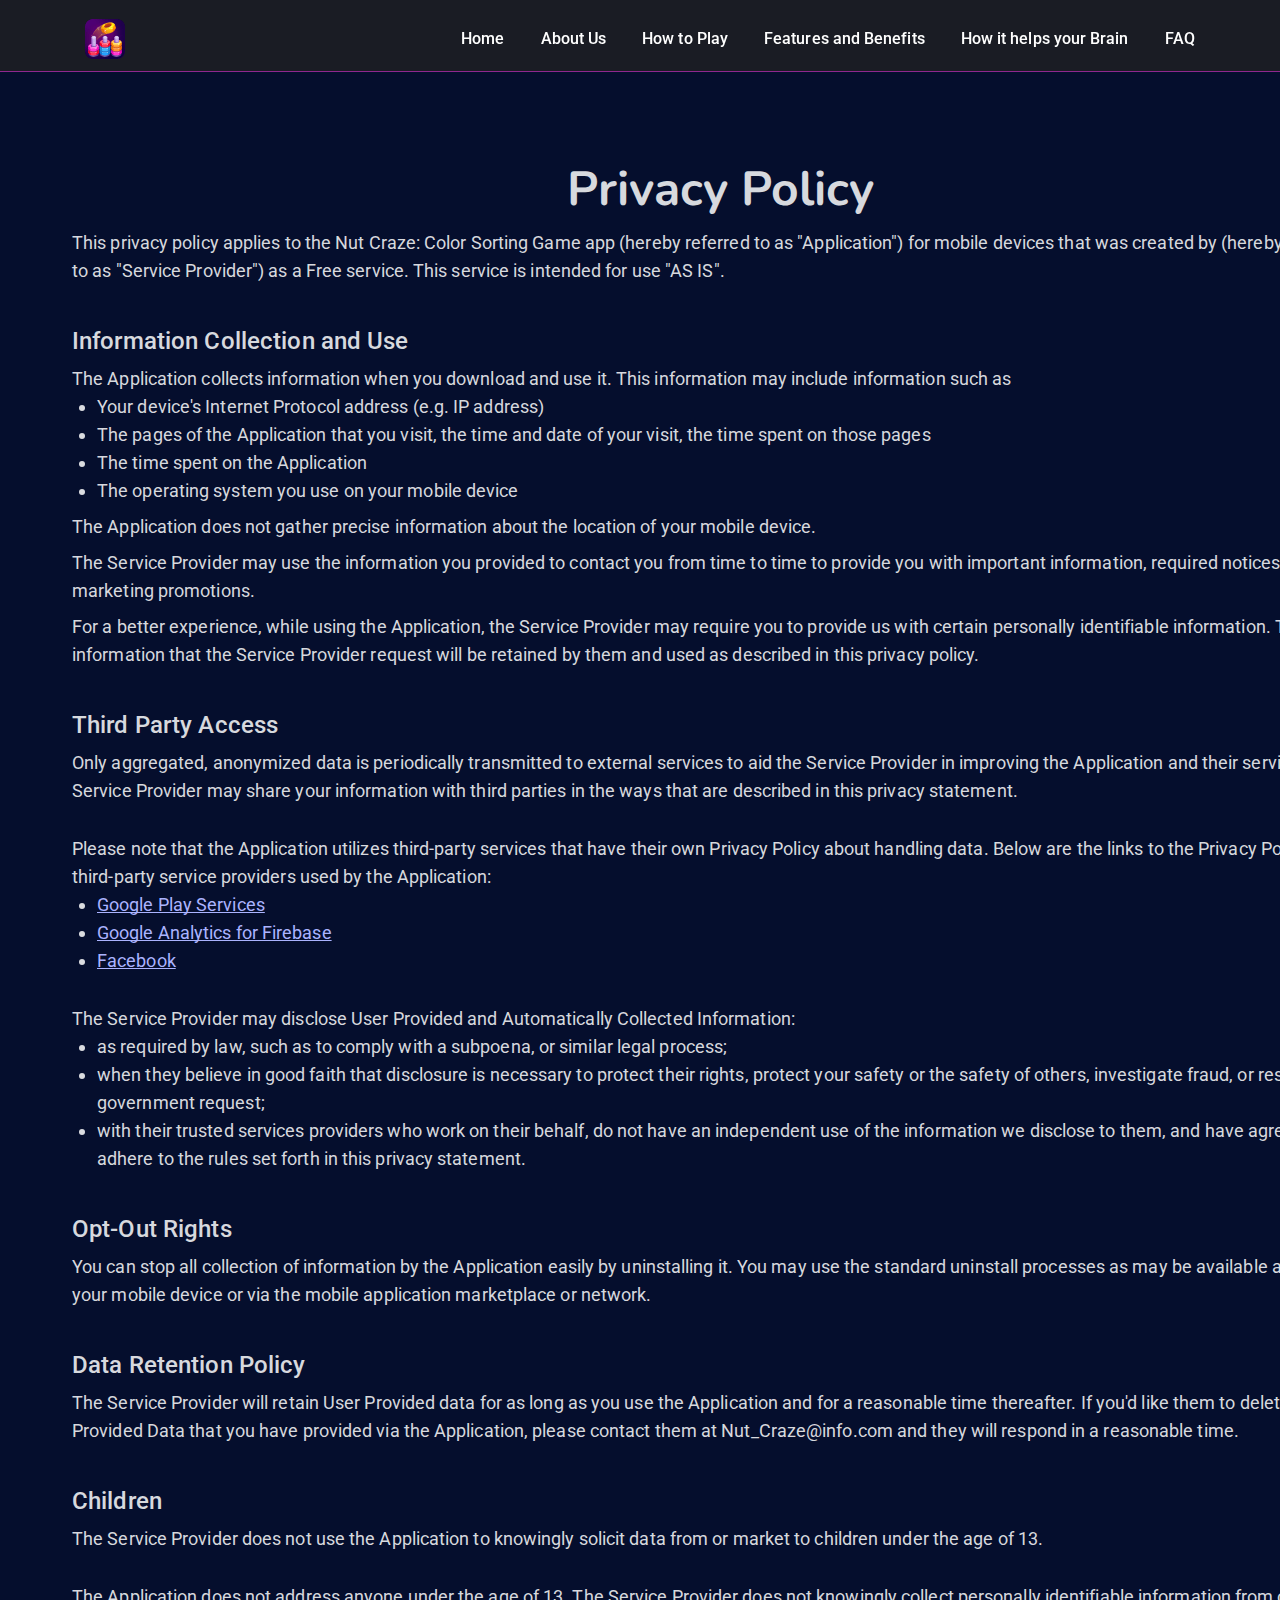
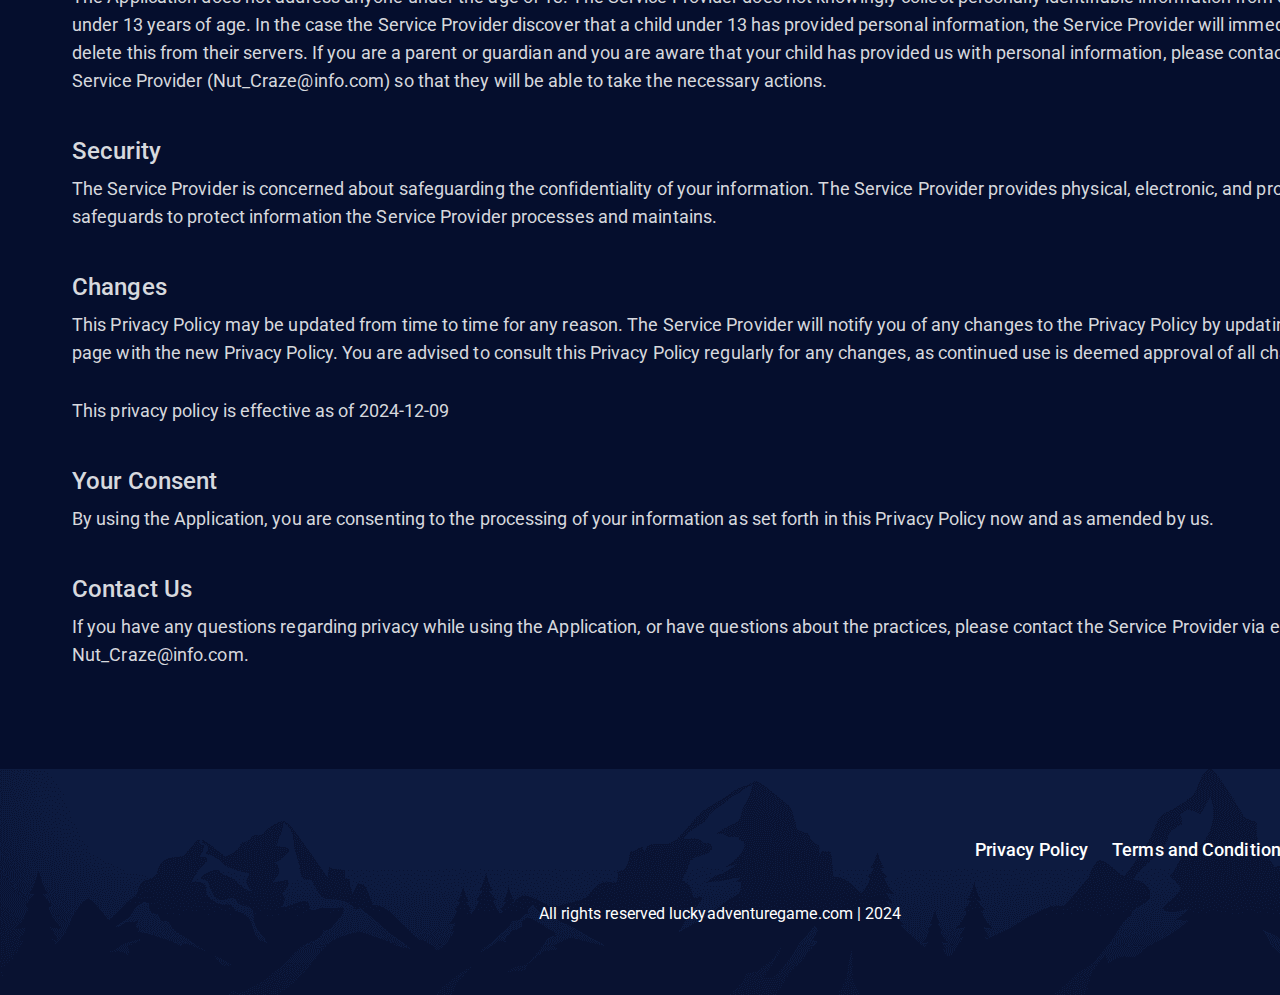
==== policy.html @ 6cae4377 "1" ====
<!DOCTYPE html>
<html lang="en">
  <head>
    <meta charset="UTF-8" />
    <meta name="viewport" content="width=device-width, initial-scale=1.0" />
    <title>Nut Craze: Color Sorting Game</title>
    <link rel="icon" href="img/512x512.png" />

    <link rel="stylesheet" type="text/css" href="slick/slick.css" />
    <link rel="stylesheet" href="css/main.css" />
    <link href="https://unpkg.com/aos@2.3.1/dist/aos.css" rel="stylesheet" />
  </head>

  <body class="back">
    <header class="header">
      <div class="header__background"></div>
      <nav class="navigation">
        <ul class="navigation__list">
          <li class="navigation__item">
            <a href="/" class="navigation__link"
              ><img
                href="/"
                class="header-title navigation-img"
                src="/img/header/512x512 (1).png"
                alt=""
            /></a>
          </li>
          <li class="navigation__item">
            <a href="/" class="navigation__link">Home</a>
          </li>
          <li class="navigation__item">
            <a href="/#about" class="navigation__link">About Us</a>
          </li>
          <li class="navigation__item">
            <a href="/#advantages" class="navigation__link">How to Play</a>
          </li>
          <li class="navigation__item">
            <a href="/#gallery" class="navigation__link"
              >Features and Benefits</a
            >
          </li>

          <li class="navigation__item">
            <a href="/#play" class="navigation__link">
              How it helps your Brain</a
            >
          </li>

          <li class="navigation__item">
            <a href="/#faq" class="navigation__link">FAQ</a>
          </li>
        </ul>

        <div class="header__button-wrapper policy-terms-header__button-wrapper">
          <a href="/" class="policy-terms-header__icon--menu"
            ><img
              href="/"
              class="header-title"
              src="/img/header/512x512 (1).png"
              alt=""
          /></a>

          <button type="button" class="header__icon-button" data-menu-button>
            <img
              class="header__icon header__icon--menu"
              src="img/header/icon_burger.png"
              alt=""
            />

            <img
              class="header__icon header__icon--close close"
              src="img/header/icon_close.png"
              alt=""
            />
          </button>
        </div>
      </nav>
    </header>

    <main class="policy">
      <section class="policy-terms">
        <p class="policy-terms-title">Privacy Policy</p>
        <div class="policy-terms-container">
          <p class="policy-terms-texts">
            This privacy policy applies to the Nut Craze: Color Sorting Game app
            (hereby referred to as "Application") for mobile devices that was
            created by (hereby referred to as "Service Provider") as a Free
            service. This service is intended for use "AS IS".
          </p>
          <p class="policy-terms-text">Information Collection and Use</p>
          <p class="policy-terms-texts">
            The Application collects information when you download and use it.
            This information may include information such as
          </p>

          <ul class="terms-lists">
            <li>Your device's Internet Protocol address (e.g. IP address)</li>
            <li>
              The pages of the Application that you visit, the time and date of
              your visit, the time spent on those pages
            </li>
            <li>The time spent on the Application</li>
            <li>The operating system you use on your mobile device</li>
          </ul>
          <p class="policy-terms-texts">
            The Application does not gather precise information about the
            location of your mobile device.
          </p>
          <p class="policy-terms-texts">
            The Service Provider may use the information you provided to contact
            you from time to time to provide you with important information,
            required notices and marketing promotions.
          </p>
          <p class="policy-terms-texts">
            For a better experience, while using the Application, the Service
            Provider may require you to provide us with certain personally
            identifiable information. The information that the Service Provider
            request will be retained by them and used as described in this
            privacy policy.
          </p>
          <p class="policy-terms-text">Third Party Access</p>

          <p class="policy-terms-texts">
            Only aggregated, anonymized data is periodically transmitted to
            external services to aid the Service Provider in improving the
            Application and their service. The Service Provider may share your
            information with third parties in the ways that are described in
            this privacy statement.
          </p>

          <p class="policy-terms-text-one">
            Please note that the Application utilizes third-party services that
            have their own Privacy Policy about handling data. Below are the
            links to the Privacy Policy of the third-party service providers
            used by the Application:
          </p>
          <ul class="terms-lists">
            <li>
              <a
                class="email-link-color"
                href="https://policies.google.com/privacy"
                target="_blank"
                rel=""
                >Google Play Services
              </a>
            </li>
            <li>
              <a
                class="email-link-color"
                href="https://firebase.google.com/support/privacy"
                target="_blank"
                rel=""
                >Google Analytics for Firebase
              </a>
            </li>
            <li>
              <a
                class="email-link-color"
                href="https://www.facebook.com/about/privacy/update/printable"
                target="_blank"
                rel=""
                >Facebook
              </a>
            </li>
          </ul>

          <p class="policy-terms-text-one">
            The Service Provider may disclose User Provided and Automatically
            Collected Information:
          </p>
          <ul class="terms-lists">
            <li>
              as required by law, such as to comply with a subpoena, or similar
              legal process;
            </li>
            <li>
              when they believe in good faith that disclosure is necessary to
              protect their rights, protect your safety or the safety of others,
              investigate fraud, or respond to a government request;
            </li>
            <li>
              with their trusted services providers who work on their behalf, do
              not have an independent use of the information we disclose to
              them, and have agreed to adhere to the rules set forth in this
              privacy statement.
            </li>
          </ul>

          <h2 class="policy-terms-text">Opt-Out Rights</h2>
          <p class="policy-terms-texts">
            You can stop all collection of information by the Application easily
            by uninstalling it. You may use the standard uninstall processes as
            may be available as part of your mobile device or via the mobile
            application marketplace or network.
          </p>

          <h2 class="policy-terms-text">Data Retention Policy</h2>
          <p class="policy-terms-texts">
            The Service Provider will retain User Provided data for as long as
            you use the Application and for a reasonable time thereafter. If
            you'd like them to delete User Provided Data that you have provided
            via the Application, please contact them at Nut_Craze@info.com and
            they will respond in a reasonable time.
          </p>
          <h2 class="policy-terms-text">Children</h2>
          <p class="policy-terms-texts">
            The Service Provider does not use the Application to knowingly
            solicit data from or market to children under the age of 13.
          </p>

          <p class="policy-terms-text-one">
            The Application does not address anyone under the age of 13. The
            Service Provider does not knowingly collect personally identifiable
            information from children under 13 years of age. In the case the
            Service Provider discover that a child under 13 has provided
            personal information, the Service Provider will immediately delete
            this from their servers. If you are a parent or guardian and you are
            aware that your child has provided us with personal information,
            please contact the Service Provider (Nut_Craze@info.com) so that
            they will be able to take the necessary actions.
          </p>
          <h2 class="policy-terms-text">Security</h2>
          <p class="policy-terms-texts">
            The Service Provider is concerned about safeguarding the
            confidentiality of your information. The Service Provider provides
            physical, electronic, and procedural safeguards to protect
            information the Service Provider processes and maintains.
          </p>
          <h2 class="policy-terms-text">Changes</h2>
          <p class="policy-terms-texts">
            This Privacy Policy may be updated from time to time for any reason.
            The Service Provider will notify you of any changes to the Privacy
            Policy by updating this page with the new Privacy Policy. You are
            advised to consult this Privacy Policy regularly for any changes, as
            continued use is deemed approval of all changes.
          </p>

          <p class="policy-terms-text-one">
            This privacy policy is effective as of 2024-12-09
          </p>
          <h2 class="policy-terms-text">Your Consent</h2>
          <p class="policy-terms-texts">
            By using the Application, you are consenting to the processing of
            your information as set forth in this Privacy Policy now and as
            amended by us.
          </p>
          <h2 class="policy-terms-text">Contact Us</h2>
          <p class="policy-terms-texts">
            If you have any questions regarding privacy while using the
            Application, or have questions about the practices, please contact
            the Service Provider via email at
            <a class="email-link" href="mailto:Nut_Craze@info.com">
              Nut_Craze@info.com</a
            >.
          </p>
        </div>
      </section>
    </main>

    <footer class="footer">
      <div class="footer-wrapper">
        <a class="footer-text" href="policy.html">Privacy Policy </a>
        <a class="footer-text" href="terms.html">Terms and Conditions</a>
      </div>
      <div>
        <p class="footer-copyright">
          All rights reserved luckyadventuregame.com | 2024
        </p>
      </div>
    </footer>
    <script src="js/mobile-menu.js"></script>
  </body>
</html>
---- css/main.css ----
@import url("https://fonts.googleapis.com/css2?family=Nunito:ital,wght@0,200..1000;1,200..1000&family=Roboto:ital,wght@0,100;0,300;0,400;0,500;0,700;0,900;1,100;1,300;1,400;1,500;1,700;1,900&display=swap");

:root {
}

* {
  -webkit-box-sizing: border-box;
  box-sizing: border-box;
}

html {
  scroll-behavior: smooth;
  background: #050e2d;
  color: #ffffffd9;
}

body {
  margin: 0;
}

h1,
h2,
h3,
h4,
h5,
h6,
p {
  margin: 0;
}

ul,
ol {
  margin: 0;
  padding: 0;
  list-style: none;
}

img {
  display: block;
  height: auto;
}

.list {
  list-style: none;
}

button,
a {
  cursor: pointer;
}

.visually-hidden {
  position: absolute;
  width: 1px;
  height: 1px;
  margin: -1px;
  border: 0;
  padding: 0;

  white-space: nowrap;
  clip-path: inset(100%);
  clip: rect(0 0 0 0);
  overflow: hidden;
}

.button:hover {
  scale: 120%;
}

.header {
  position: fixed;
  width: 100%;
  z-index: 5;
  -webkit-transition: background-color 0.3s ease;
  transition: background-color 0.3s ease;
}

.header.is-open .header__background {
  left: 0;
}
.header__button-wrapper {
  margin-left: auto;
}
.header__icon {
  display: none;
}

.header__icon-button {
  display: -webkit-box;
  display: -ms-flexbox;
  display: flex;
  background-color: transparent;
  border: none;
  border-radius: 50%;
}

.header__icon--menu {
  display: block;
}

.header__icon-button.is-open .header__icon--menu {
  display: none;
}

.header__icon-button.is-open .header__icon--close {
  display: block;
}

.header {
  position: fixed;
  width: 100%;
  z-index: 5;
  background: transparent;
  display: flex;
  height: 64px;
  background: #222222bf;
}
.header__background {
  position: absolute;
  top: 0;
  right: 0;
  bottom: 0;
  left: 100%;

  z-index: -1;
  -webkit-transition: left 0.3s ease;
  transition: left 0.3s ease;
  background: #222222bf;
}
.header.is-open .header__background {
  left: 0;
}
.header__button-wrapper {
  margin-right: auto;
  display: flex;
  align-items: center;
  justify-content: end;
}
.policy-terms-header__button-wrapper {
  margin-right: auto;
  display: flex;
  align-items: center;
  justify-content: space-between;
}
.header__icon {
  display: none;
}
.header__icon-button {
  display: flex;
  background-color: transparent;
  border: none;
  border-radius: 50%;
}

.header__icon--menu {
  display: block;
}

.header__icon-button.is-open .header__icon--menu {
  display: none;
}

.header__icon-button.is-open .header__icon--close {
  display: block;
}

.navigation {
  display: -ms-flexbox;
  -webkit-box-orient: vertical;
  -webkit-box-direction: normal;
  -ms-flex-direction: column;
  flex-direction: column;
  -webkit-box-align: center;
  -ms-flex-align: center;
  align-items: center;
  -webkit-box-flex: 1;
  -ms-flex: 1;
  flex: 1;
  padding: 12px 13px 0;
  position: relative;
}

.navigation__list {
  display: flex;
  flex-direction: column;

  align-items: center;
  gap: 30px;
  top: 130px;
  position: absolute;
  top: 100%;
  right: -100%;
  width: 100%;
  height: 400px;
  -webkit-transition: 0.3s;
  transition: 0.3s;
  z-index: 999;

  padding: 0px 0;

  border-radius: 0px 0px 26px 26px;

  background: #050e2d;
}
.navigation__list.is-open {
  right: 0;
}
.navigation__link {
  font-family: Roboto;
  font-size: 16px;
  font-weight: 500;
  line-height: 24px;
  letter-spacing: 0.005em;
  text-align: center;
  text-underline-position: from-font;
  text-decoration-skip-ink: none;

  text-decoration: none;
  color: #ffffff;
}

.header.is-open {
  background-color: transparent;
}
.navigation-img {
  display: none;
}
.header-title {
  width: 40px;
  height: 40px;
}

@media screen and (min-width: 1200px) {
  .navigation-img {
    display: flex;
  }
  .policy-terms-header__icon--menu {
    display: none;
  }
  .header-title {
    width: 40px;
    height: 40px;

    margin-right: 300px;
  }
  .header {
    width: 100%;

    height: 72px;
    padding: 16px 108px 10px;
    display: flex;
    align-items: center;
    justify-content: center;

    z-index: 1000;
    border-bottom: 1px solid #8f278e;
  }

  .header__background {
  }

  .header__icon-button {
    display: none;
  }

  .navigation {
    display: flex;

    flex-direction: row;

    flex: 1;
    padding: 0;

    width: 1200px;
    margin: auto;
  }
  .navigation__list {
    background-color: transparent;
    flex-direction: row;
    display: flex;
    position: static;
    width: 1440px;
    margin: auto;

    padding-block: 0;
    flex: 1;
    gap: 36px;
    height: 0px;
    display: flex;
    justify-content: center;
    align-items: center;
    justify-content: center;
  }
  .navigation__link {
    display: flex;

    font-family: Roboto;
    font-size: 16px;
    font-weight: 500;
    line-height: 24px;
    letter-spacing: 0.005em;
    text-align: center;
    text-underline-position: from-font;
    text-decoration-skip-ink: none;
  }
  .navigation__link:hover,
  .navigation__link:focus {
    background: transparent;
  }
  .header__icon-home-img {
    display: none;
  }
  .navigation__item-desk {
    display: none;
  }
}

.home {
  width: 375px;
  height: 837px;

  padding: 542px 16px 0;

  margin: auto;
  background-repeat: no-repeat;
  background-size: cover;
  background-position: center;
  background-image: url("/img/hero/Hero\ Section\ \(2\).png");
}

.home-title {
  font-family: Nunito;
  font-size: 34px;
  font-weight: 700;
  line-height: 50px;
  text-align: left;
  text-underline-position: from-font;
  text-decoration-skip-ink: none;
}
.home-text {
  font-family: Roboto;
  font-size: 18px;
  font-weight: 400;
  line-height: 28px;
  letter-spacing: 0.005em;
  text-align: left;
  text-underline-position: from-font;
  text-decoration-skip-ink: none;
  color: #ee93ee;

  padding: 16px 0 32px;
}
.home__google-button_link {
  display: flex;
  align-items: center;
  justify-content: center;
}

@media screen and (min-width: 1200px) {
  .home {
    width: 1440px;
    height: 800px;
    padding: 230px 0 0 108px;
    margin: auto;
    background-repeat: no-repeat;
    background-size: cover;
    background-position: center;
    background-image: url("/img/hero/Hero\ Section\ \(1\).png");
  }

  .home-title {
    font-family: Nunito;
    font-size: 64px;
    font-weight: 700;
    line-height: 80px;
    text-align: left;
    text-underline-position: from-font;
    text-decoration-skip-ink: none;
    width: 591px;
  }

  .home-text {
    font-family: Roboto;
    font-size: 32px;
    font-weight: 400;
    line-height: 38px;
    letter-spacing: 0.005em;
    text-align: left;
    text-underline-position: from-font;
    text-decoration-skip-ink: none;

    padding: 24px 0 56px;
    width: 591px;
  }
  .home__google-button_link {
    display: flex;
    align-items: center;

    justify-content: start;
    margin: 0;
  }
}
.about {
  padding: 30px 16px;
  margin: auto;
  width: 375px;
  display: flex;
  flex-direction: column;
  align-items: center;
}
.about-title {
  font-family: Nunito;
  font-size: 28px;
  font-weight: 700;
  line-height: 36px;
  text-align: left;
  text-underline-position: from-font;
  text-decoration-skip-ink: none;
  text-transform: uppercase;
}

.about-text {
  font-family: Roboto;
  font-size: 14px;
  font-weight: 400;
  line-height: 22px;
  letter-spacing: 0.005em;
  text-align: left;
  text-underline-position: from-font;
  text-decoration-skip-ink: none;

  padding: 40px 0 20px;
}
.about-img {
  width: 343px;
  height: 340px;
}
@media screen and (min-width: 1200px) {
  .about {
    padding: 120px 108px;
    margin: auto;
    width: 1440px;
    display: flex;
    flex-direction: row-reverse;
    gap: 132px;
  }
  .about-title {
    font-family: Nunito;
    font-size: 48px;
    font-weight: 700;
    line-height: 64px;
    text-align: left;
    text-underline-position: from-font;
    text-decoration-skip-ink: none;
  }

  .about-text {
    font-family: Roboto;
    font-size: 16px;
    font-weight: 400;
    line-height: 24px;
    letter-spacing: 0.005em;
    text-align: left;
    text-underline-position: from-font;
    text-decoration-skip-ink: none;

    padding: 32px 0 0;
  }
  .about-img {
    width: 392px;
    height: 370px;
  }
}
.advantages {
  width: 375px;
  margin: auto;
  padding: 30px 16px 60px;
}

.advantages-list {
  padding-top: 40px;
  gap: 20px;
  display: flex;
  flex-direction: column;
  width: 343px;
}
.advantages-item {
  width: 343px;
  padding: 0px 8px 0px 8px;
  display: flex;
  align-items: center;
  gap: 12px;
}

.advantages-text-bold {
  font-family: Roboto;
  font-size: 16px;
  font-weight: 500;
  line-height: 24px;
  letter-spacing: 0.005em;
  text-align: left;
  text-underline-position: from-font;
  text-decoration-skip-ink: none;
  color: #ee93ee;
}
.advantages-text {
  font-family: Roboto;
  font-size: 14px;
  font-weight: 400;
  line-height: 22px;
  letter-spacing: 0.005em;
  text-align: left;
  text-underline-position: from-font;
  text-decoration-skip-ink: none;
}

@media screen and (min-width: 1200px) {
  .advantages {
    width: 1440px;
    padding: 60px 108px 120px;
  }
  .advantages-list {
    padding-top: 40px;
    gap: 24px;
    display: flex;
    flex-direction: row;
    flex-wrap: wrap;
    justify-content: center;
    width: 1224px;
  }
  .advantages-item {
    width: 392px;
    padding: 0px 8px 0px 8px;
    display: flex;
    align-items: center;
    gap: 16px;
  }

  .advantages-text-bold {
    font-family: Roboto;
    font-size: 18px;
    font-weight: 500;
    line-height: 28px;
    letter-spacing: 0.005em;
    text-align: left;
    text-underline-position: from-font;
    text-decoration-skip-ink: none;
  }
  .advantages-text {
    font-family: Roboto;
    font-size: 16px;
    font-weight: 400;
    line-height: 24px;
    letter-spacing: 0.005em;
    text-align: left;
    text-underline-position: from-font;
    text-decoration-skip-ink: none;
  }
}

.gallery {
  width: 375px;
  margin: auto;
  padding: 60px 10px 30px;
}

.gallery-list {
  width: 343px;
  padding-top: 40px;
  margin: auto;
  display: flex;
  flex-direction: column;
  gap: 20px;
}

.gallery-item {
  width: 343px;

  display: flex;
  gap: 25px;
  align-items: center;
}
.gallery-img {
  width: 36px;
  height: 56px;
}
.gallery-text-bold {
  color: #ee93ee;

  font-family: Roboto;
  font-size: 16px;
  font-weight: 400;
  line-height: 24px;
  letter-spacing: 0.005em;
  text-align: left;
  text-underline-position: from-font;
  text-decoration-skip-ink: none;
}
.gallery-text {
  font-family: Roboto;
  font-size: 16px;
  font-weight: 400;
  line-height: 24px;
  letter-spacing: 0.005em;
  text-align: left;
  text-underline-position: from-font;
  text-decoration-skip-ink: none;
}
.gallery-bottom {
  display: flex;
  align-items: center;
}

.gallery-bottom-img {
  width: 313px;
  height: 403px;
  margin: auto;
  margin-top: 20px;
}
@media screen and (min-width: 1200px) {
  .gallery {
    width: 1440px;
    margin: auto;
    padding: 0px 108px 0px;
  }
  .gallery-container {
    display: flex;
    flex-direction: row-reverse;
    gap: 147px;
    padding-top: 80px;
  }
  .gallery-list {
    width: auto;
    padding-top: 0px;
    margin: auto;
    display: flex;
    flex-direction: column;
    gap: 20px;
  }

  .gallery-item {
    width: 496px;

    display: flex;
    gap: 25px;
    align-items: center;
  }
  .gallery-item-two {
    margin-left: 100px;
  }
  .gallery-bottom {
    display: flex;
    align-items: center;
  }

  .gallery-bottom-img {
    width: 468px;
    height: 605px;

    margin: auto;
    margin-top: 0px;
  }
}
.play {
  width: 375px;
  margin: auto;
  padding: 60px 0px 30px;
}
.play-title {
  padding: 0 16px;
}
.play-list {
  padding: 0 16px;
  margin: auto;
  display: flex;
  align-items: center;
  flex-direction: column;
  gap: 20px;
  padding-top: 40px;
  padding-bottom: 20px;
}

.play-text-bold {
  color: #ee93ee;

  font-family: Roboto;
  font-size: 18px;
  font-weight: 500;
  line-height: 28px;
  letter-spacing: 0.005em;
  text-align: left;
  text-underline-position: from-font;
  text-decoration-skip-ink: none;

  padding: 0px 0 8px;
}
.play-text {
  font-family: Roboto;
  font-size: 16px;
  font-weight: 400;
  line-height: 24px;
  letter-spacing: 0.005em;
  text-align: left;
  text-underline-position: from-font;
  text-decoration-skip-ink: none;
}
.play-img {
  width: 375px;
  height: 355px;
}

@media screen and (min-width: 1200px) {
  .play {
    width: 1440px;

    margin: auto;

    padding: 60px 108px;
  }
  .play-container {
    display: flex;
    gap: 128px;
    padding-top: 80px;
  }
  .play-list {
    padding: 0 0 0 104px;
    margin: auto;
    display: flex;
    align-items: center;
    flex-direction: column;
    gap: 64px;
  }

  .play-img {
    width: 496px;
    height: 428px;
  }
}
.faq {
  padding: 30px 16px;
  margin: auto;
  width: 375px;
}
.faq-container {
  width: 343px;
  padding-top: 40px;
  display: flex;
  flex-direction: column;
  gap: 20px;
  margin: auto;
}

.faq-item {
  width: 343px;
  padding: 16px 16px 16px 10px;
  border-radius: 8px;
  box-shadow: 0px 4px 16px 0px #9ea6b04d;

  background: linear-gradient(180deg, #498df0 0%, #224f91 100%);
}

.faq-question {
  display: flex;
  justify-content: space-between;
  gap: 1px;

  font-family: Roboto;
  font-size: 16px;
  font-weight: 500;
  line-height: 24px;
  letter-spacing: 0.005em;
  text-align: left;
  text-underline-position: from-font;
  text-decoration-skip-ink: none;
}

.toggle-button {
  background: none;
  border: none;
  width: 24px;
  height: 24px;

  cursor: pointer;
}

.faq-answer {
  display: none;
  padding-top: 16px;
  font-family: Roboto;
  font-size: 16px;
  font-weight: 400;
  line-height: 24px;
  letter-spacing: 0.005em;
  text-align: left;
  text-underline-position: from-font;
  text-decoration-skip-ink: none;
}

@media screen and (min-width: 1200px) {
  .faq {
    padding: 60px 108px 120px;
    margin: auto;
    width: 1440px;
  }
  .faq-container {
    width: 598px;
    padding-top: 80px;
    display: flex;
    flex-direction: column;
    gap: 24px;
    margin: auto;
  }

  .faq-item {
    width: 598px;
  }

  .faq-question {
    display: flex;
    justify-content: space-between;
    gap: 1px;

    font-family: Roboto;
    font-size: 16px;
    font-weight: 500;
    line-height: 24px;
    letter-spacing: 0.005em;
    text-align: left;
    text-underline-position: from-font;
    text-decoration-skip-ink: none;
  }

  .toggle-button {
    background: none;
    border: none;
    width: 24px;
    height: 24px;

    cursor: pointer;
  }

  .faq-answer {
    display: none;
    padding-top: 16px;
    font-family: Roboto;
    font-size: 16px;
    font-weight: 400;
    line-height: 24px;
    letter-spacing: 0.005em;
    text-align: left;
    text-underline-position: from-font;
    text-decoration-skip-ink: none;
  }
}

.footer {
  color: #fff;
  width: 375px;
  height: 194px;

  background-repeat: no-repeat;
  background-size: cover;
  background-position: bottom;
  background-image: url("/img/footer/Footer375.png");

  padding: 40px 16px;
  margin: auto;
  display: flex;
  flex-direction: column;
  justify-content: center;
  align-items: center;
}

.footer-wrapper {
  display: flex;
  flex-direction: row;

  align-items: center;

  gap: 90px;
}
.footer-text {
  font-family: Roboto;
  font-size: 14px;
  font-weight: 500;
  line-height: 22px;
  letter-spacing: 0.005em;
  text-align: left;
  text-underline-position: from-font;
  text-decoration-skip-ink: none;

  text-decoration: none;
  color: #ffffff;
}

.footer-copyright {
  font-family: Roboto;
  font-size: 14px;
  font-weight: 400;
  line-height: 22px;
  letter-spacing: 0.005em;
  text-align: center;
  text-underline-position: from-font;
  text-decoration-skip-ink: none;
  padding-top: 24px;
}

@media screen and (min-width: 1200px) {
  .footer {
    padding: 50px 150px;
    display: flex;
    flex-direction: column;
    align-items: stretch;
    width: 1440px;
    height: 226px;
    background-image: url("/img/footer/Footer\ 1440.png");
  }
  .footer-wrapper {
    display: flex;
    flex-direction: row;
    justify-content: end;
    align-items: end;
    gap: 24px;
  }
  .footer-text {
    font-family: Roboto;
    font-size: 18px;
    font-weight: 500;
    line-height: 24px;
    letter-spacing: 0.005em;
    text-align: right;
    text-underline-position: from-font;
    text-decoration-skip-ink: none;
  }

  .footer-copyright {
    font-family: Roboto;
    font-size: 16px;
    font-weight: 400;
    line-height: 24px;
    letter-spacing: 0.005em;
    text-align: center;
    text-underline-position: from-font;
    text-decoration-skip-ink: none;

    padding-top: 40px;
  }
}
.policy-terms {
  flex-direction: column;
  align-items: start;
  padding: 114px 0px 51px;
}
.policy-terms-container {
  flex-direction: column;
  align-items: start;
  padding: 0px 15px;
}
.policy-terms-title {
  display: flex;
  align-items: center;
  justify-content: center;

  font-family: Nunito;
  font-size: 48px;
  font-weight: 700;
  line-height: 64px;
  text-align: center;
  text-underline-position: from-font;
  text-decoration-skip-ink: none;
}

.policy-terms-text {
  font-family: Roboto;
  font-size: 18px;
  font-weight: 500;
  line-height: 26px;
  letter-spacing: 0.005em;
  text-align: left;
  text-underline-position: from-font;
  text-decoration-skip-ink: none;

  padding-top: 20px;
}
.policy-terms-texts {
  font-family: Roboto;
  font-size: 14px;
  font-weight: 400;
  line-height: 22px;
  letter-spacing: 0.005em;
  text-align: left;
  text-underline-position: from-font;
  text-decoration-skip-ink: none;

  padding-top: 8px;
}
.policy-terms-text-one {
  font-family: Roboto;
  font-size: 14px;
  font-weight: 400;
  line-height: 22px;
  letter-spacing: 0.005em;
  text-align: left;
  text-underline-position: from-font;
  text-decoration-skip-ink: none;

  padding-top: 20px;
}

.terms-list {
  list-style-type: disc;

  padding: 20px 0 20px 25px;
  font-family: Roboto;
  font-size: 14px;
  font-weight: 400;
  line-height: 22px;
  letter-spacing: 0.005em;
  text-align: left;
  text-underline-position: from-font;
  text-decoration-skip-ink: none;

  display: flex;
  flex-direction: column;
}

.terms-lists {
  list-style-type: disc;

  padding-left: 25px;

  font-family: Roboto;
  font-size: 14px;
  font-weight: 400;
  line-height: 22px;
  letter-spacing: 0.005em;
  text-align: left;
  text-underline-position: from-font;
  text-decoration-skip-ink: none;
}
.email-link {
  color: inherit;
  text-decoration: none;
}
.email-link-color {
  color: #abb3ff;
}
@media screen and (min-width: 1200px) {
  .policy-terms {
    flex-direction: column;
    align-items: start;
    padding: 157px 0px 100px;
    width: 1440px;
    margin: auto;
  }
  .policy-terms-container {
    flex-direction: column;
    align-items: start;
    padding: 0px 72px;
  }
  .policy-terms-title {
    font-family: Nunito;
    font-size: 48px;
    font-weight: 700;
    line-height: 64px;
    text-align: center;
    text-underline-position: from-font;
    text-decoration-skip-ink: none;
  }

  .policy-terms-text {
    font-family: Roboto;
    font-size: 24px;
    font-weight: 500;
    line-height: 32px;
    letter-spacing: 0.005em;
    text-align: left;
    text-underline-position: from-font;
    text-decoration-skip-ink: none;

    padding-top: 40px;
  }
  .policy-terms-texts {
    font-family: Roboto;
    font-size: 18px;
    font-weight: 400;
    line-height: 28px;
    letter-spacing: 0.005em;
    text-align: left;
    text-underline-position: from-font;
    text-decoration-skip-ink: none;
  }
  .policy-terms-text-one {
    font-family: Roboto;
    font-size: 18px;
    font-weight: 400;
    line-height: 28px;
    letter-spacing: 0.005em;
    text-align: left;
    text-underline-position: from-font;
    text-decoration-skip-ink: none;

    padding-top: 30px;
  }

  .terms-list {
    list-style-type: disc;

    padding: 20px 0 20px 25px;
    font-family: Roboto;
    font-size: 18px;
    font-weight: 400;
    line-height: 28px;
    letter-spacing: 0.005em;
    text-align: left;
    text-underline-position: from-font;
    text-decoration-skip-ink: none;

    display: flex;
    flex-direction: column;
  }

  .terms-lists {
    list-style-type: disc;

    padding-left: 25px;

    font-family: Roboto;
    font-size: 18px;
    font-weight: 400;
    line-height: 28px;
    letter-spacing: 0.005em;
    text-align: left;
    text-underline-position: from-font;
    text-decoration-skip-ink: none;
  }
}
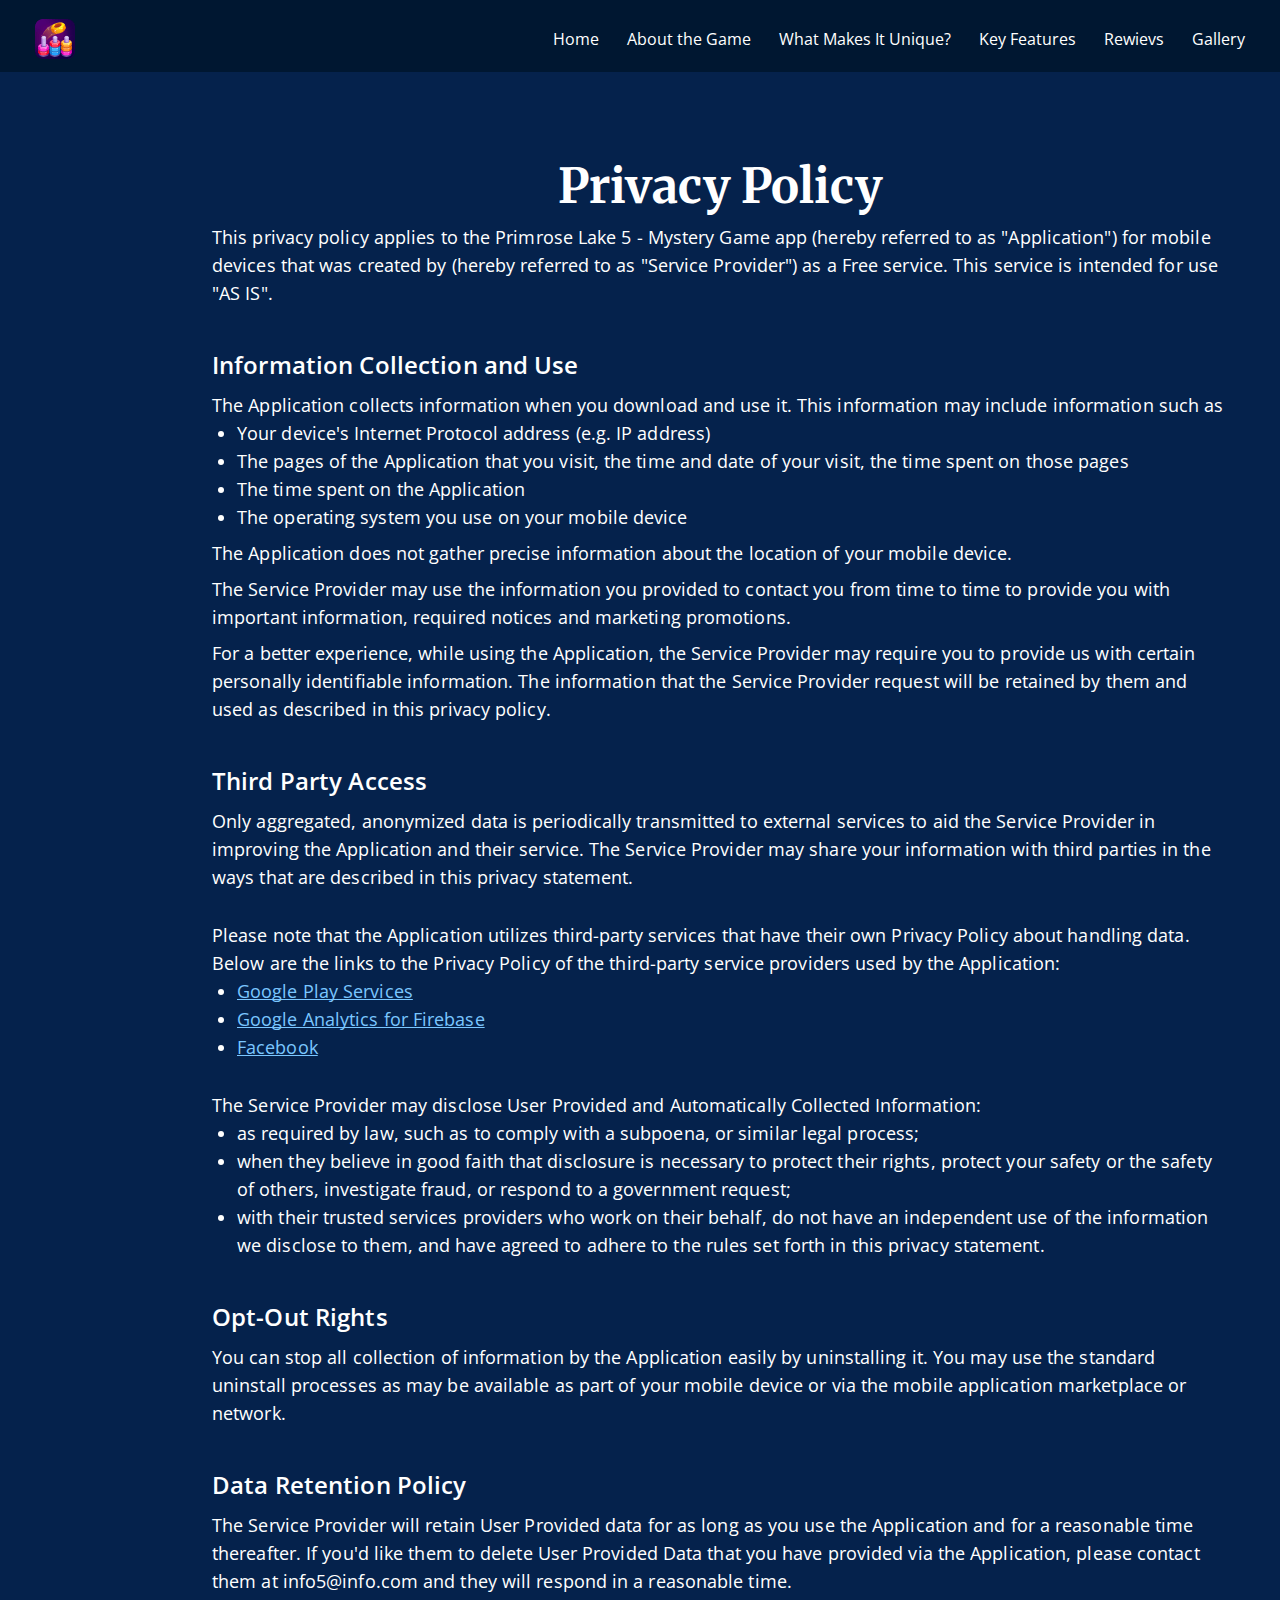
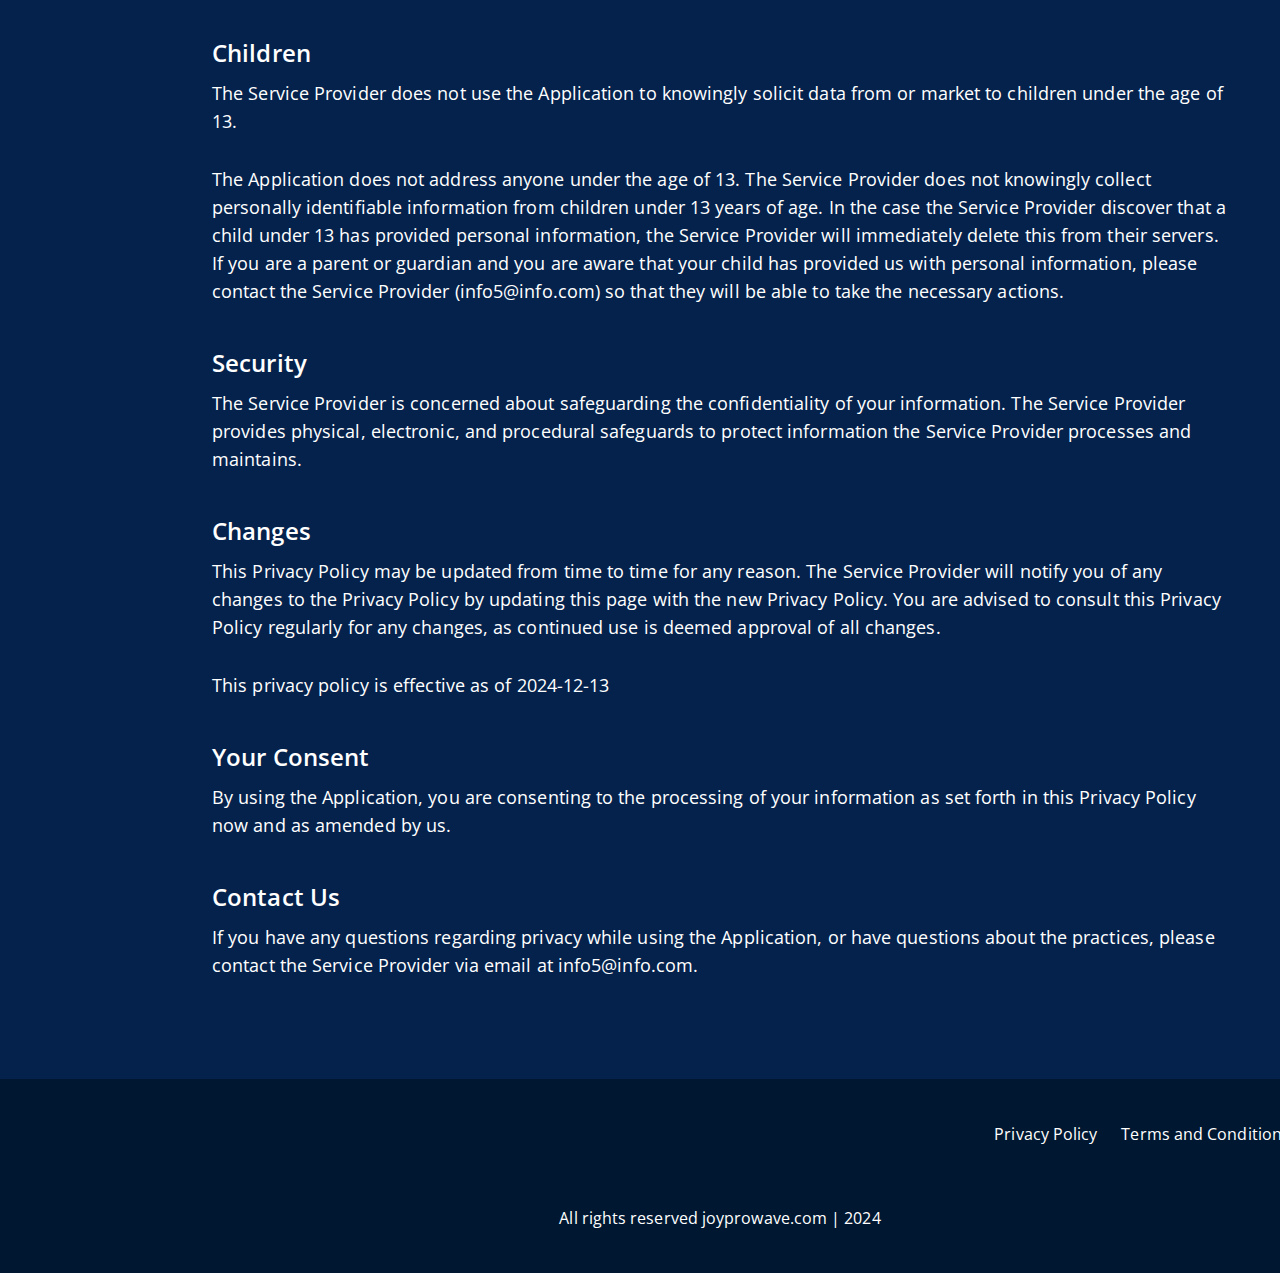
==== commit fc966d1a: "2" ====
--- a/policy.html
+++ b/policy.html
@@ -3,8 +3,8 @@
   <head>
     <meta charset="UTF-8" />
     <meta name="viewport" content="width=device-width, initial-scale=1.0" />
-    <title>Nut Craze: Color Sorting Game</title>
-    <link rel="icon" href="img/512x512.png" />
+    <title>Primrose Lake 5 - Mystery Game</title>
+    <link rel="icon" href="image/512x512.png" />
 
     <link rel="stylesheet" type="text/css" href="slick/slick.css" />
     <link rel="stylesheet" href="css/main.css" />
@@ -29,25 +29,23 @@
             <a href="/" class="navigation__link">Home</a>
           </li>
           <li class="navigation__item">
-            <a href="/#about" class="navigation__link">About Us</a>
-          </li>
-          <li class="navigation__item">
-            <a href="/#advantages" class="navigation__link">How to Play</a>
+            <a href="/#about" class="navigation__link">About the Game</a>
           </li>
           <li class="navigation__item">
             <a href="/#gallery" class="navigation__link"
-              >Features and Benefits</a
+              >What Makes It Unique?</a
             >
           </li>
-
-          <li class="navigation__item">
-            <a href="/#play" class="navigation__link">
-              How it helps your Brain</a
-            >
-          </li>
-
-          <li class="navigation__item">
-            <a href="/#faq" class="navigation__link">FAQ</a>
+          <li class="navigation__item">
+            <a href="/#advantages" class="navigation__link">Key Features</a>
+          </li>
+
+          <li class="navigation__item">
+            <a href="/#play" class="navigation__link"> Rewievs</a>
+          </li>
+
+          <li class="navigation__item">
+            <a href="/#gallery-main" class="navigation__link">Gallery</a>
           </li>
         </ul>
 
@@ -56,20 +54,20 @@
             ><img
               href="/"
               class="header-title"
-              src="/img/header/512x512 (1).png"
+              src="/image/header/Logo.png"
               alt=""
           /></a>
 
           <button type="button" class="header__icon-button" data-menu-button>
             <img
               class="header__icon header__icon--menu"
-              src="img/header/icon_burger.png"
+              src="image/header/icon_burger.png"
               alt=""
             />
 
             <img
               class="header__icon header__icon--close close"
-              src="img/header/icon_close.png"
+              src="image/header/icon_close.png"
               alt=""
             />
           </button>
@@ -82,9 +80,9 @@
         <p class="policy-terms-title">Privacy Policy</p>
         <div class="policy-terms-container">
           <p class="policy-terms-texts">
-            This privacy policy applies to the Nut Craze: Color Sorting Game app
-            (hereby referred to as "Application") for mobile devices that was
-            created by (hereby referred to as "Service Provider") as a Free
+            This privacy policy applies to the Primrose Lake 5 - Mystery Game
+            app (hereby referred to as "Application") for mobile devices that
+            was created by (hereby referred to as "Service Provider") as a Free
             service. This service is intended for use "AS IS".
           </p>
           <p class="policy-terms-text">Information Collection and Use</p>
@@ -199,8 +197,8 @@
             The Service Provider will retain User Provided data for as long as
             you use the Application and for a reasonable time thereafter. If
             you'd like them to delete User Provided Data that you have provided
-            via the Application, please contact them at Nut_Craze@info.com and
-            they will respond in a reasonable time.
+            via the Application, please contact them at info5@info.com and they
+            will respond in a reasonable time.
           </p>
           <h2 class="policy-terms-text">Children</h2>
           <p class="policy-terms-texts">
@@ -216,8 +214,8 @@
             personal information, the Service Provider will immediately delete
             this from their servers. If you are a parent or guardian and you are
             aware that your child has provided us with personal information,
-            please contact the Service Provider (Nut_Craze@info.com) so that
-            they will be able to take the necessary actions.
+            please contact the Service Provider (info5@info.com) so that they
+            will be able to take the necessary actions.
           </p>
           <h2 class="policy-terms-text">Security</h2>
           <p class="policy-terms-texts">
@@ -236,7 +234,7 @@
           </p>
 
           <p class="policy-terms-text-one">
-            This privacy policy is effective as of 2024-12-09
+            This privacy policy is effective as of 2024-12-13
           </p>
           <h2 class="policy-terms-text">Your Consent</h2>
           <p class="policy-terms-texts">
@@ -249,8 +247,8 @@
             If you have any questions regarding privacy while using the
             Application, or have questions about the practices, please contact
             the Service Provider via email at
-            <a class="email-link" href="mailto:Nut_Craze@info.com">
-              Nut_Craze@info.com</a
+            <a class="email-link" href="mailto:info5@info.com">
+              info5@info.com</a
             >.
           </p>
         </div>
@@ -264,7 +262,7 @@
       </div>
       <div>
         <p class="footer-copyright">
-          All rights reserved luckyadventuregame.com | 2024
+          All rights reserved joyprowave.com | 2024
         </p>
       </div>
     </footer>
--- a/css/main.css
+++ b/css/main.css
@@ -1,4 +1,4 @@
-@import url("https://fonts.googleapis.com/css2?family=Nunito:ital,wght@0,200..1000;1,200..1000&family=Roboto:ital,wght@0,100;0,300;0,400;0,500;0,700;0,900;1,100;1,300;1,400;1,500;1,700;1,900&display=swap");
+@import url("https://fonts.googleapis.com/css2?family=Merriweather:ital,wght@0,300;0,400;0,700;0,900;1,300;1,400;1,700;1,900&family=Open+Sans:ital,wght@0,300..800;1,300..800&display=swap");
 
 :root {
 }
@@ -10,8 +10,8 @@
 
 html {
   scroll-behavior: smooth;
-  background: #050e2d;
-  color: #ffffffd9;
+  background: #05224c;
+  color: #ffffff;
 }
 
 body {
@@ -113,7 +113,7 @@
   background: transparent;
   display: flex;
   height: 64px;
-  background: #222222bf;
+  background: #001731;
 }
 .header__background {
   position: absolute;
@@ -125,7 +125,7 @@
   z-index: -1;
   -webkit-transition: left 0.3s ease;
   transition: left 0.3s ease;
-  background: #222222bf;
+  background: #05224c;
 }
 .header.is-open .header__background {
   left: 0;
@@ -185,32 +185,30 @@
   flex-direction: column;
 
   align-items: center;
-  gap: 30px;
+  gap: 40px;
   top: 130px;
   position: absolute;
   top: 100%;
   right: -100%;
   width: 100%;
-  height: 400px;
+  height: 800px;
   -webkit-transition: 0.3s;
   transition: 0.3s;
   z-index: 999;
 
   padding: 0px 0;
 
-  border-radius: 0px 0px 26px 26px;
-
-  background: #050e2d;
+  border-radius: 0px 0px;
+
+  background: #05224c;
 }
 .navigation__list.is-open {
   right: 0;
 }
 .navigation__link {
-  font-family: Roboto;
+  font-family: Open Sans;
   font-size: 16px;
-  font-weight: 500;
   line-height: 24px;
-  letter-spacing: 0.005em;
   text-align: center;
   text-underline-position: from-font;
   text-decoration-skip-ink: none;
@@ -241,7 +239,7 @@
     width: 40px;
     height: 40px;
 
-    margin-right: 300px;
+    margin-right: 450px;
   }
   .header {
     width: 100%;
@@ -253,7 +251,6 @@
     justify-content: center;
 
     z-index: 1000;
-    border-bottom: 1px solid #8f278e;
   }
 
   .header__background {
@@ -271,7 +268,7 @@
     flex: 1;
     padding: 0;
 
-    width: 1200px;
+    width: 1440px;
     margin: auto;
   }
   .navigation__list {
@@ -284,7 +281,7 @@
 
     padding-block: 0;
     flex: 1;
-    gap: 36px;
+    gap: 28px;
     height: 0px;
     display: flex;
     justify-content: center;
@@ -294,18 +291,17 @@
   .navigation__link {
     display: flex;
 
-    font-family: Roboto;
+    font-family: Open Sans;
     font-size: 16px;
-    font-weight: 500;
     line-height: 24px;
-    letter-spacing: 0.005em;
     text-align: center;
     text-underline-position: from-font;
     text-decoration-skip-ink: none;
   }
   .navigation__link:hover,
   .navigation__link:focus {
-    background: transparent;
+    color: #e8c872;
+    text-decoration: underline;
   }
   .header__icon-home-img {
     display: none;
@@ -317,38 +313,36 @@
 
 .home {
   width: 375px;
-  height: 837px;
-
-  padding: 542px 16px 0;
-
+  height: 812px;
+  padding: 514px 16px 0;
   margin: auto;
   background-repeat: no-repeat;
   background-size: cover;
   background-position: center;
-  background-image: url("/img/hero/Hero\ Section\ \(2\).png");
+  background-image: url("/image/home/hero_section.png");
 }
 
 .home-title {
-  font-family: Nunito;
-  font-size: 34px;
+  font-family: Merriweather;
+  font-size: 32px;
   font-weight: 700;
-  line-height: 50px;
-  text-align: left;
+  line-height: 48px;
+  text-align: center;
   text-underline-position: from-font;
   text-decoration-skip-ink: none;
 }
 .home-text {
-  font-family: Roboto;
+  font-family: Open Sans;
   font-size: 18px;
-  font-weight: 400;
+  font-weight: 600;
   line-height: 28px;
-  letter-spacing: 0.005em;
-  text-align: left;
-  text-underline-position: from-font;
-  text-decoration-skip-ink: none;
-  color: #ee93ee;
-
-  padding: 16px 0 32px;
+  text-align: center;
+  text-underline-position: from-font;
+  text-decoration-skip-ink: none;
+
+  color: #e8c872;
+
+  padding: 16px 0 40px;
 }
 .home__google-button_link {
   display: flex;
@@ -360,48 +354,47 @@
   .home {
     width: 1440px;
     height: 800px;
-    padding: 230px 0 0 108px;
+    padding: 440px 0 0;
     margin: auto;
+    display: flex;
+    flex-direction: column;
+    align-items: center;
     background-repeat: no-repeat;
     background-size: cover;
     background-position: center;
-    background-image: url("/img/hero/Hero\ Section\ \(1\).png");
+    background-image: url("/image/home/hero_section\ \(1\).png");
   }
 
   .home-title {
-    font-family: Nunito;
-    font-size: 64px;
+    font-family: Merriweather;
+    font-size: 60px;
     font-weight: 700;
-    line-height: 80px;
-    text-align: left;
-    text-underline-position: from-font;
-    text-decoration-skip-ink: none;
-    width: 591px;
+    line-height: 90px;
+    text-align: center;
+    text-underline-position: from-font;
+    text-decoration-skip-ink: none;
   }
 
   .home-text {
-    font-family: Roboto;
-    font-size: 32px;
-    font-weight: 400;
-    line-height: 38px;
+    font-family: Open Sans;
+    font-size: 24px;
+    font-weight: 600;
+    line-height: 36px;
     letter-spacing: 0.005em;
-    text-align: left;
-    text-underline-position: from-font;
-    text-decoration-skip-ink: none;
-
-    padding: 24px 0 56px;
-    width: 591px;
+    text-align: center;
+    text-underline-position: from-font;
+    text-decoration-skip-ink: none;
+
+    padding: 20px 0 44px;
+    width: 600px;
+    margin: auto;
   }
   .home__google-button_link {
-    display: flex;
-    align-items: center;
-
-    justify-content: start;
     margin: 0;
   }
 }
 .about {
-  padding: 30px 16px;
+  padding: 60px 16px;
   margin: auto;
   width: 375px;
   display: flex;
@@ -409,18 +402,17 @@
   align-items: center;
 }
 .about-title {
-  font-family: Nunito;
+  font-family: Merriweather;
   font-size: 28px;
   font-weight: 700;
   line-height: 36px;
-  text-align: left;
-  text-underline-position: from-font;
-  text-decoration-skip-ink: none;
-  text-transform: uppercase;
+  text-align: center;
+  text-underline-position: from-font;
+  text-decoration-skip-ink: none;
 }
 
 .about-text {
-  font-family: Roboto;
+  font-family: Open Sans;
   font-size: 14px;
   font-weight: 400;
   line-height: 22px;
@@ -433,29 +425,35 @@
 }
 .about-img {
   width: 343px;
-  height: 340px;
+  height: 354px;
+  border-radius: 8px;
 }
 @media screen and (min-width: 1200px) {
   .about {
-    padding: 120px 108px;
+    padding: 120px 212px;
     margin: auto;
     width: 1440px;
+    height: 591px;
     display: flex;
     flex-direction: row-reverse;
-    gap: 132px;
+    gap: 24px;
+    background-repeat: no-repeat;
+    background-size: cover;
+    background-position: center;
+    background-image: url("/image/about/Frame\ 453.png");
   }
   .about-title {
-    font-family: Nunito;
+    font-family: Merriweather;
     font-size: 48px;
     font-weight: 700;
-    line-height: 64px;
-    text-align: left;
+    line-height: 58px;
+    text-align: center;
     text-underline-position: from-font;
     text-decoration-skip-ink: none;
   }
 
   .about-text {
-    font-family: Roboto;
+    font-family: Open Sans;
     font-size: 16px;
     font-weight: 400;
     line-height: 24px;
@@ -463,18 +461,19 @@
     text-align: left;
     text-underline-position: from-font;
     text-decoration-skip-ink: none;
-
-    padding: 32px 0 0;
+    width: 599px;
+
+    padding: 40px 0 0;
   }
   .about-img {
     width: 392px;
-    height: 370px;
+    height: 354px;
   }
 }
 .advantages {
   width: 375px;
   margin: auto;
-  padding: 30px 16px 60px;
+  padding: 60px 43px 60px;
 }
 
 .advantages-list {
@@ -482,29 +481,44 @@
   gap: 20px;
   display: flex;
   flex-direction: column;
-  width: 343px;
+  width: 288px;
 }
 .advantages-item {
-  width: 343px;
-  padding: 0px 8px 0px 8px;
-  display: flex;
+  display: flex;
+  flex-direction: column;
   align-items: center;
-  gap: 12px;
-}
-
+  width: 288px;
+  height: 354px;
+  background: #daedff;
+
+  border-radius: 12px;
+}
+.advantages-item-img {
+  width: 288px;
+  height: 192px;
+
+  border-radius: 8px 8px 0px 0px;
+}
 .advantages-text-bold {
-  font-family: Roboto;
+  font-family: Open Sans;
   font-size: 16px;
-  font-weight: 500;
+  font-weight: 600;
   line-height: 24px;
   letter-spacing: 0.005em;
-  text-align: left;
-  text-underline-position: from-font;
-  text-decoration-skip-ink: none;
-  color: #ee93ee;
+  text-align: center;
+  text-underline-position: from-font;
+  text-decoration-skip-ink: none;
+  color: #e8c872;
+  width: 272px;
+  height: 36px;
+  padding: 6px 0px 6px 0px;
+  border-radius: 8px;
+  background: #05224c;
+  margin: auto;
+  margin-top: -20px;
 }
 .advantages-text {
-  font-family: Roboto;
+  font-family: Open Sans;
   font-size: 14px;
   font-weight: 400;
   line-height: 22px;
@@ -512,42 +526,34 @@
   text-align: left;
   text-underline-position: from-font;
   text-decoration-skip-ink: none;
+  color: #000000;
+  padding: 24px;
 }
 
 @media screen and (min-width: 1200px) {
   .advantages {
     width: 1440px;
-    padding: 60px 108px 120px;
+    height: 1223px;
+    padding: 130px 108px 120px;
+    background-repeat: no-repeat;
+    background-size: cover;
+    background-position: center;
+    background-image: url("/image/advantages/Frame\ 454.png");
+  }
+  .advantages-title {
+    text-align: start;
   }
   .advantages-list {
-    padding-top: 40px;
-    gap: 24px;
+    padding-top: 80px;
+    gap: 76px;
     display: flex;
     flex-direction: row;
     flex-wrap: wrap;
     justify-content: center;
-    width: 1224px;
-  }
-  .advantages-item {
-    width: 392px;
-    padding: 0px 8px 0px 8px;
-    display: flex;
-    align-items: center;
-    gap: 16px;
-  }
-
-  .advantages-text-bold {
-    font-family: Roboto;
-    font-size: 18px;
-    font-weight: 500;
-    line-height: 28px;
-    letter-spacing: 0.005em;
-    text-align: left;
-    text-underline-position: from-font;
-    text-decoration-skip-ink: none;
+    width: auto;
   }
   .advantages-text {
-    font-family: Roboto;
+    font-family: Open Sans;
     font-size: 16px;
     font-weight: 400;
     line-height: 24px;
@@ -555,86 +561,119 @@
     text-align: left;
     text-underline-position: from-font;
     text-decoration-skip-ink: none;
+
+    color: #000000;
+    padding: 24px;
   }
 }
 
 .gallery {
   width: 375px;
   margin: auto;
-  padding: 60px 10px 30px;
-}
-
+  padding: 60px 16px;
+  background: #001731;
+}
+.gallery-title-text {
+  font-family: Open Sans;
+  font-size: 16px;
+  font-weight: 300;
+  line-height: 24px;
+  text-align: left;
+  text-underline-position: from-font;
+  text-decoration-skip-ink: none;
+  padding-top: 16px;
+}
 .gallery-list {
   width: 343px;
   padding-top: 40px;
   margin: auto;
   display: flex;
   flex-direction: column;
-  gap: 20px;
+  gap: 40px;
 }
 
 .gallery-item {
   width: 343px;
 
   display: flex;
-  gap: 25px;
+  gap: 16px;
   align-items: center;
 }
 .gallery-img {
-  width: 36px;
-  height: 56px;
+  width: 60px;
+  height: 60px;
 }
 .gallery-text-bold {
-  color: #ee93ee;
-
-  font-family: Roboto;
+  color: #e8c872;
+
+  font-family: Open Sans;
   font-size: 16px;
+  font-weight: 600;
+  line-height: 24px;
+  letter-spacing: 0.005em;
+  text-align: left;
+  text-underline-position: from-font;
+  text-decoration-skip-ink: none;
+}
+.gallery-text {
+  font-family: Open Sans;
+  font-size: 14px;
   font-weight: 400;
-  line-height: 24px;
+  line-height: 22px;
   letter-spacing: 0.005em;
   text-align: left;
   text-underline-position: from-font;
   text-decoration-skip-ink: none;
-}
-.gallery-text {
-  font-family: Roboto;
-  font-size: 16px;
-  font-weight: 400;
-  line-height: 24px;
-  letter-spacing: 0.005em;
-  text-align: left;
-  text-underline-position: from-font;
-  text-decoration-skip-ink: none;
+  padding-top: 8px;
 }
 .gallery-bottom {
-  display: flex;
-  align-items: center;
-}
-
-.gallery-bottom-img {
-  width: 313px;
-  height: 403px;
-  margin: auto;
-  margin-top: 20px;
-}
+  display: none;
+}
+
 @media screen and (min-width: 1200px) {
   .gallery {
     width: 1440px;
     margin: auto;
-    padding: 0px 108px 0px;
+    padding: 120px 108px 120px 0;
+  }
+  .gallery-title {
+    font-family: Merriweather;
+    font-size: 48px;
+    font-weight: 700;
+    line-height: 58px;
+    text-align: left;
+    text-underline-position: from-font;
+    text-decoration-skip-ink: none;
+    padding-left: 108px;
+  }
+  .gallery-title-text {
+    font-family: Open Sans;
+    font-size: 20px;
+    font-weight: 300;
+    line-height: 32px;
+    text-align: left;
+    text-underline-position: from-font;
+    text-decoration-skip-ink: none;
+    padding-left: 108px;
+    padding-top: 16px;
+    width: 709px;
   }
   .gallery-container {
     display: flex;
     flex-direction: row-reverse;
-    gap: 147px;
-    padding-top: 80px;
+    gap: 24px;
+    padding-top: 56px;
+    align-items: center;
+    justify-content: start;
   }
   .gallery-list {
     width: auto;
     padding-top: 0px;
-    margin: auto;
+    margin: 0;
     display: flex;
     flex-direction: column;
+    align-items: start;
+    justify-content: start;
     gap: 20px;
   }
 
@@ -642,207 +681,29 @@
     width: 496px;
 
     display: flex;
-    gap: 25px;
+    gap: 16px;
+  }
+  .gallery-item-two {
+    margin-left: 208px;
+  }
+  .gallery-bottom {
+    display: flex;
     align-items: center;
   }
-  .gallery-item-two {
-    margin-left: 100px;
-  }
-  .gallery-bottom {
-    display: flex;
-    align-items: center;
-  }
-
-  .gallery-bottom-img {
-    width: 468px;
-    height: 605px;
-
-    margin: auto;
-    margin-top: 0px;
-  }
-}
-.play {
-  width: 375px;
-  margin: auto;
-  padding: 60px 0px 30px;
-}
-.play-title {
-  padding: 0 16px;
-}
-.play-list {
-  padding: 0 16px;
-  margin: auto;
-  display: flex;
-  align-items: center;
-  flex-direction: column;
-  gap: 20px;
-  padding-top: 40px;
-  padding-bottom: 20px;
-}
-
-.play-text-bold {
-  color: #ee93ee;
-
-  font-family: Roboto;
-  font-size: 18px;
-  font-weight: 500;
-  line-height: 28px;
-  letter-spacing: 0.005em;
-  text-align: left;
-  text-underline-position: from-font;
-  text-decoration-skip-ink: none;
-
-  padding: 0px 0 8px;
-}
-.play-text {
-  font-family: Roboto;
-  font-size: 16px;
-  font-weight: 400;
-  line-height: 24px;
-  letter-spacing: 0.005em;
-  text-align: left;
-  text-underline-position: from-font;
-  text-decoration-skip-ink: none;
-}
-.play-img {
-  width: 375px;
-  height: 355px;
-}
-
-@media screen and (min-width: 1200px) {
-  .play {
-    width: 1440px;
-
-    margin: auto;
-
-    padding: 60px 108px;
-  }
-  .play-container {
-    display: flex;
-    gap: 128px;
-    padding-top: 80px;
-  }
-  .play-list {
-    padding: 0 0 0 104px;
-    margin: auto;
-    display: flex;
-    align-items: center;
-    flex-direction: column;
-    gap: 64px;
-  }
-
-  .play-img {
-    width: 496px;
-    height: 428px;
-  }
-}
-.faq {
-  padding: 30px 16px;
-  margin: auto;
-  width: 375px;
-}
-.faq-container {
-  width: 343px;
-  padding-top: 40px;
-  display: flex;
-  flex-direction: column;
-  gap: 20px;
-  margin: auto;
-}
-
-.faq-item {
-  width: 343px;
-  padding: 16px 16px 16px 10px;
-  border-radius: 8px;
-  box-shadow: 0px 4px 16px 0px #9ea6b04d;
-
-  background: linear-gradient(180deg, #498df0 0%, #224f91 100%);
-}
-
-.faq-question {
-  display: flex;
-  justify-content: space-between;
-  gap: 1px;
-
-  font-family: Roboto;
-  font-size: 16px;
-  font-weight: 500;
-  line-height: 24px;
-  letter-spacing: 0.005em;
-  text-align: left;
-  text-underline-position: from-font;
-  text-decoration-skip-ink: none;
-}
-
-.toggle-button {
-  background: none;
-  border: none;
-  width: 24px;
-  height: 24px;
-
-  cursor: pointer;
-}
-
-.faq-answer {
-  display: none;
-  padding-top: 16px;
-  font-family: Roboto;
-  font-size: 16px;
-  font-weight: 400;
-  line-height: 24px;
-  letter-spacing: 0.005em;
-  text-align: left;
-  text-underline-position: from-font;
-  text-decoration-skip-ink: none;
-}
-
-@media screen and (min-width: 1200px) {
-  .faq {
-    padding: 60px 108px 120px;
-    margin: auto;
-    width: 1440px;
-  }
-  .faq-container {
-    width: 598px;
-    padding-top: 80px;
-    display: flex;
-    flex-direction: column;
-    gap: 24px;
-    margin: auto;
-  }
-
-  .faq-item {
-    width: 598px;
-  }
-
-  .faq-question {
-    display: flex;
-    justify-content: space-between;
-    gap: 1px;
-
-    font-family: Roboto;
-    font-size: 16px;
-    font-weight: 500;
+  .gallery-text-bold {
+    color: #e8c872;
+
+    font-family: Open Sans;
+    font-size: 18px;
+    font-weight: 600;
     line-height: 24px;
     letter-spacing: 0.005em;
     text-align: left;
     text-underline-position: from-font;
     text-decoration-skip-ink: none;
   }
-
-  .toggle-button {
-    background: none;
-    border: none;
-    width: 24px;
-    height: 24px;
-
-    cursor: pointer;
-  }
-
-  .faq-answer {
-    display: none;
-    padding-top: 16px;
-    font-family: Roboto;
+  .gallery-text {
+    font-family: Open Sans;
     font-size: 16px;
     font-weight: 400;
     line-height: 24px;
@@ -851,50 +712,34 @@
     text-underline-position: from-font;
     text-decoration-skip-ink: none;
   }
-}
-
-.footer {
-  color: #fff;
+  .gallery-bottom-img {
+    width: 604px;
+    height: 544px;
+  }
+}
+.play {
   width: 375px;
-  height: 194px;
-
-  background-repeat: no-repeat;
-  background-size: cover;
-  background-position: bottom;
-  background-image: url("/img/footer/Footer375.png");
-
-  padding: 40px 16px;
   margin: auto;
-  display: flex;
-  flex-direction: column;
-  justify-content: center;
-  align-items: center;
-}
-
-.footer-wrapper {
-  display: flex;
-  flex-direction: row;
-
-  align-items: center;
-
-  gap: 90px;
-}
-.footer-text {
-  font-family: Roboto;
-  font-size: 14px;
-  font-weight: 500;
-  line-height: 22px;
-  letter-spacing: 0.005em;
-  text-align: left;
-  text-underline-position: from-font;
-  text-decoration-skip-ink: none;
-
-  text-decoration: none;
-  color: #ffffff;
-}
-
-.footer-copyright {
-  font-family: Roboto;
+  padding: 60px 16px;
+  background: #001731;
+}
+
+.play-list {
+  margin: auto;
+  padding-top: 40px;
+  padding-bottom: 20px;
+}
+.play-item {
+  width: 343px;
+  height: 228px;
+  padding: 24px;
+  border-radius: 8px;
+  background: #daedff;
+  box-shadow: 0px 0px 20px 0px #1c27481f;
+  margin: 0 10px;
+}
+.play-text {
+  font-family: Open Sans;
   font-size: 14px;
   font-weight: 400;
   line-height: 22px;
@@ -902,39 +747,57 @@
   text-align: center;
   text-underline-position: from-font;
   text-decoration-skip-ink: none;
+  color: #000000;
+  height: 88px;
+}
+.play-item-bottom {
+  display: flex;
+  gap: 16px;
   padding-top: 24px;
 }
+.play-text-bold {
+  color: #000000;
+  font-family: Open Sans;
+  font-size: 16px;
+  font-weight: 400;
+  line-height: 24px;
+  text-align: left;
+  text-underline-position: from-font;
+  text-decoration-skip-ink: none;
+  padding-top: 8px;
+  padding-left: 4px;
+}
 
 @media screen and (min-width: 1200px) {
-  .footer {
-    padding: 50px 150px;
-    display: flex;
-    flex-direction: column;
-    align-items: stretch;
+  .play {
     width: 1440px;
-    height: 226px;
-    background-image: url("/img/footer/Footer\ 1440.png");
-  }
-  .footer-wrapper {
-    display: flex;
-    flex-direction: row;
-    justify-content: end;
-    align-items: end;
-    gap: 24px;
-  }
-  .footer-text {
-    font-family: Roboto;
-    font-size: 18px;
-    font-weight: 500;
-    line-height: 24px;
-    letter-spacing: 0.005em;
-    text-align: right;
-    text-underline-position: from-font;
-    text-decoration-skip-ink: none;
-  }
-
-  .footer-copyright {
-    font-family: Roboto;
+    height: 641px;
+    background-repeat: no-repeat;
+    background-size: cover;
+    background-position: center;
+    background-image: url("/image/play/reviews.png");
+
+    margin: auto;
+
+    padding: 120px 108px 0;
+  }
+
+  .play-list {
+    padding: 80px 32px;
+    margin: auto;
+    width: 1000px;
+  }
+  .play-item {
+    width: 392px;
+    height: 228px;
+    padding: 24px;
+    border-radius: 8px;
+    background: #daedff;
+    box-shadow: 0px 0px 20px 0px #1c27481f;
+    margin: 0 10px;
+  }
+  .play-text {
+    font-family: Open Sans;
     font-size: 16px;
     font-weight: 400;
     line-height: 24px;
@@ -943,38 +806,215 @@
     text-underline-position: from-font;
     text-decoration-skip-ink: none;
 
-    padding-top: 40px;
+    height: 96px;
+  }
+  .play-item-bottom {
+    display: flex;
+    gap: 16px;
+    padding-top: 24px;
+  }
+  .play-text-bold {
+    color: #000000;
+    font-family: Open Sans;
+    font-size: 16px;
+    font-weight: 400;
+    line-height: 24px;
+    text-align: left;
+    text-underline-position: from-font;
+    text-decoration-skip-ink: none;
+    padding-top: 8px;
+    padding-left: 4px;
+  }
+}
+.gallery-main {
+  width: 375px;
+  margin: auto;
+  padding: 60px 0 60px 16px;
+}
+.gallery-main-title {
+  text-align: start;
+}
+.gallery-main-list {
+  padding-top: 40px;
+  margin: auto;
+}
+.gallery-main-item {
+  width: 254px;
+  height: 184px;
+
+  margin: 0 10px;
+}
+.gallery__image {
+  width: 100%;
+  height: 100%;
+  object-fit: cover;
+  object-position: center;
+}
+.gallery-button-container {
+  display: none;
+}
+@media screen and (min-width: 1200px) {
+  .gallery-main {
+    width: 1440px;
+    margin: auto;
+    padding: 120px 108px;
+  }
+  .gallery-main-container {
+    display: flex;
+    justify-content: space-between;
+  }
+  .gallery-main-item {
+    width: 392px;
+    height: 225px;
+
+    margin: 0 10px;
+  }
+  .gallery-main-list {
+    padding-top: 80px;
+    margin: auto;
+  }
+  .gallery-button-container {
+    display: flex;
+    align-items: center;
+    justify-content: center;
+    gap: 72px;
+  }
+
+  .gallery-button {
+    background-color: transparent;
+    border: none;
+    padding: 0;
+    -webkit-transition: scale 0.3s ease;
+    transition: scale 0.3s ease;
+    width: 42px;
+    height: 24px;
+  }
+
+  .gallery-button:hover {
+    scale: 120%;
+  }
+
+  .button-visible {
+    display: none !important;
+  }
+
+  .gallery-button-icon {
+    width: 42px;
+    height: 24px;
+  }
+}
+
+.footer {
+  color: #fff;
+  width: 375px;
+  height: 194px;
+  background: #001731;
+
+  padding: 40px 16px;
+  margin: auto;
+  display: flex;
+  flex-direction: column;
+  justify-content: center;
+  align-items: center;
+}
+
+.footer-wrapper {
+  display: flex;
+  flex-direction: row;
+
+  align-items: center;
+
+  gap: 90px;
+}
+.footer-text {
+  font-family: Open Sans;
+  font-size: 14px;
+  font-weight: 400;
+  line-height: 22px;
+  letter-spacing: 0.005em;
+  text-align: left;
+  text-underline-position: from-font;
+  text-decoration-skip-ink: none;
+
+  text-decoration: none;
+  color: #ffffff;
+}
+
+.footer-copyright {
+  font-family: Open Sans;
+  font-size: 14px;
+  font-weight: 400;
+  line-height: 22px;
+  letter-spacing: 0.005em;
+  text-align: center;
+  text-underline-position: from-font;
+  text-decoration-skip-ink: none;
+
+  padding-top: 24px;
+}
+
+@media screen and (min-width: 1200px) {
+  .footer {
+    padding: 50px 150px;
+    display: flex;
+    flex-direction: column;
+    align-items: stretch;
+    width: 1440px;
+  }
+  .footer-wrapper {
+    display: flex;
+    flex-direction: row;
+    justify-content: end;
+    align-items: end;
+    gap: 24px;
+  }
+  .footer-text {
+    font-family: Open Sans;
+    font-size: 16px;
+    line-height: 24px;
+    text-align: left;
+    text-underline-position: from-font;
+    text-decoration-skip-ink: none;
+  }
+
+  .footer-copyright {
+    font-family: Open Sans;
+    font-size: 16px;
+    font-weight: 400;
+    line-height: 24px;
+    letter-spacing: 0.005em;
+    text-align: center;
+    text-underline-position: from-font;
+    text-decoration-skip-ink: none;
+
+    padding-top: 60px;
   }
 }
 .policy-terms {
   flex-direction: column;
   align-items: start;
-  padding: 114px 0px 51px;
-}
-.policy-terms-container {
-  flex-direction: column;
-  align-items: start;
-  padding: 0px 15px;
-}
+  padding: 114px 15px 51px;
+}
+
 .policy-terms-title {
   display: flex;
   align-items: center;
   justify-content: center;
 
-  font-family: Nunito;
-  font-size: 48px;
+  font-family: Merriweather;
+  font-size: 28px;
   font-weight: 700;
-  line-height: 64px;
+  line-height: 36px;
   text-align: center;
   text-underline-position: from-font;
   text-decoration-skip-ink: none;
 }
 
 .policy-terms-text {
-  font-family: Roboto;
-  font-size: 18px;
-  font-weight: 500;
-  line-height: 26px;
+  font-family: Open Sans;
+  font-size: 16px;
+  font-weight: 600;
+  line-height: 24px;
   letter-spacing: 0.005em;
   text-align: left;
   text-underline-position: from-font;
@@ -983,7 +1023,7 @@
   padding-top: 20px;
 }
 .policy-terms-texts {
-  font-family: Roboto;
+  font-family: Open Sans;
   font-size: 14px;
   font-weight: 400;
   line-height: 22px;
@@ -995,7 +1035,7 @@
   padding-top: 8px;
 }
 .policy-terms-text-one {
-  font-family: Roboto;
+  font-family: Open Sans;
   font-size: 14px;
   font-weight: 400;
   line-height: 22px;
@@ -1011,7 +1051,7 @@
   list-style-type: disc;
 
   padding: 20px 0 20px 25px;
-  font-family: Roboto;
+  font-family: Open Sans;
   font-size: 14px;
   font-weight: 400;
   line-height: 22px;
@@ -1029,7 +1069,7 @@
 
   padding-left: 25px;
 
-  font-family: Roboto;
+  font-family: Open Sans;
   font-size: 14px;
   font-weight: 400;
   line-height: 22px;
@@ -1043,45 +1083,41 @@
   text-decoration: none;
 }
 .email-link-color {
-  color: #abb3ff;
+  color: #7ac6ff;
 }
 @media screen and (min-width: 1200px) {
   .policy-terms {
     flex-direction: column;
     align-items: start;
-    padding: 157px 0px 100px;
+    padding: 157px 212px 100px;
     width: 1440px;
     margin: auto;
   }
-  .policy-terms-container {
-    flex-direction: column;
-    align-items: start;
-    padding: 0px 72px;
-  }
+
   .policy-terms-title {
-    font-family: Nunito;
+    font-family: Merriweather;
     font-size: 48px;
     font-weight: 700;
-    line-height: 64px;
+    line-height: 58px;
     text-align: center;
     text-underline-position: from-font;
     text-decoration-skip-ink: none;
   }
 
   .policy-terms-text {
-    font-family: Roboto;
+    padding-top: 40px;
+
+    font-family: Open Sans;
     font-size: 24px;
-    font-weight: 500;
-    line-height: 32px;
+    font-weight: 600;
+    line-height: 36px;
     letter-spacing: 0.005em;
     text-align: left;
     text-underline-position: from-font;
     text-decoration-skip-ink: none;
-
-    padding-top: 40px;
   }
   .policy-terms-texts {
-    font-family: Roboto;
+    font-family: Open Sans;
     font-size: 18px;
     font-weight: 400;
     line-height: 28px;
@@ -1091,7 +1127,7 @@
     text-decoration-skip-ink: none;
   }
   .policy-terms-text-one {
-    font-family: Roboto;
+    font-family: Open Sans;
     font-size: 18px;
     font-weight: 400;
     line-height: 28px;
@@ -1107,7 +1143,7 @@
     list-style-type: disc;
 
     padding: 20px 0 20px 25px;
-    font-family: Roboto;
+    font-family: Open Sans;
     font-size: 18px;
     font-weight: 400;
     line-height: 28px;
@@ -1125,7 +1161,7 @@
 
     padding-left: 25px;
 
-    font-family: Roboto;
+    font-family: Open Sans;
     font-size: 18px;
     font-weight: 400;
     line-height: 28px;
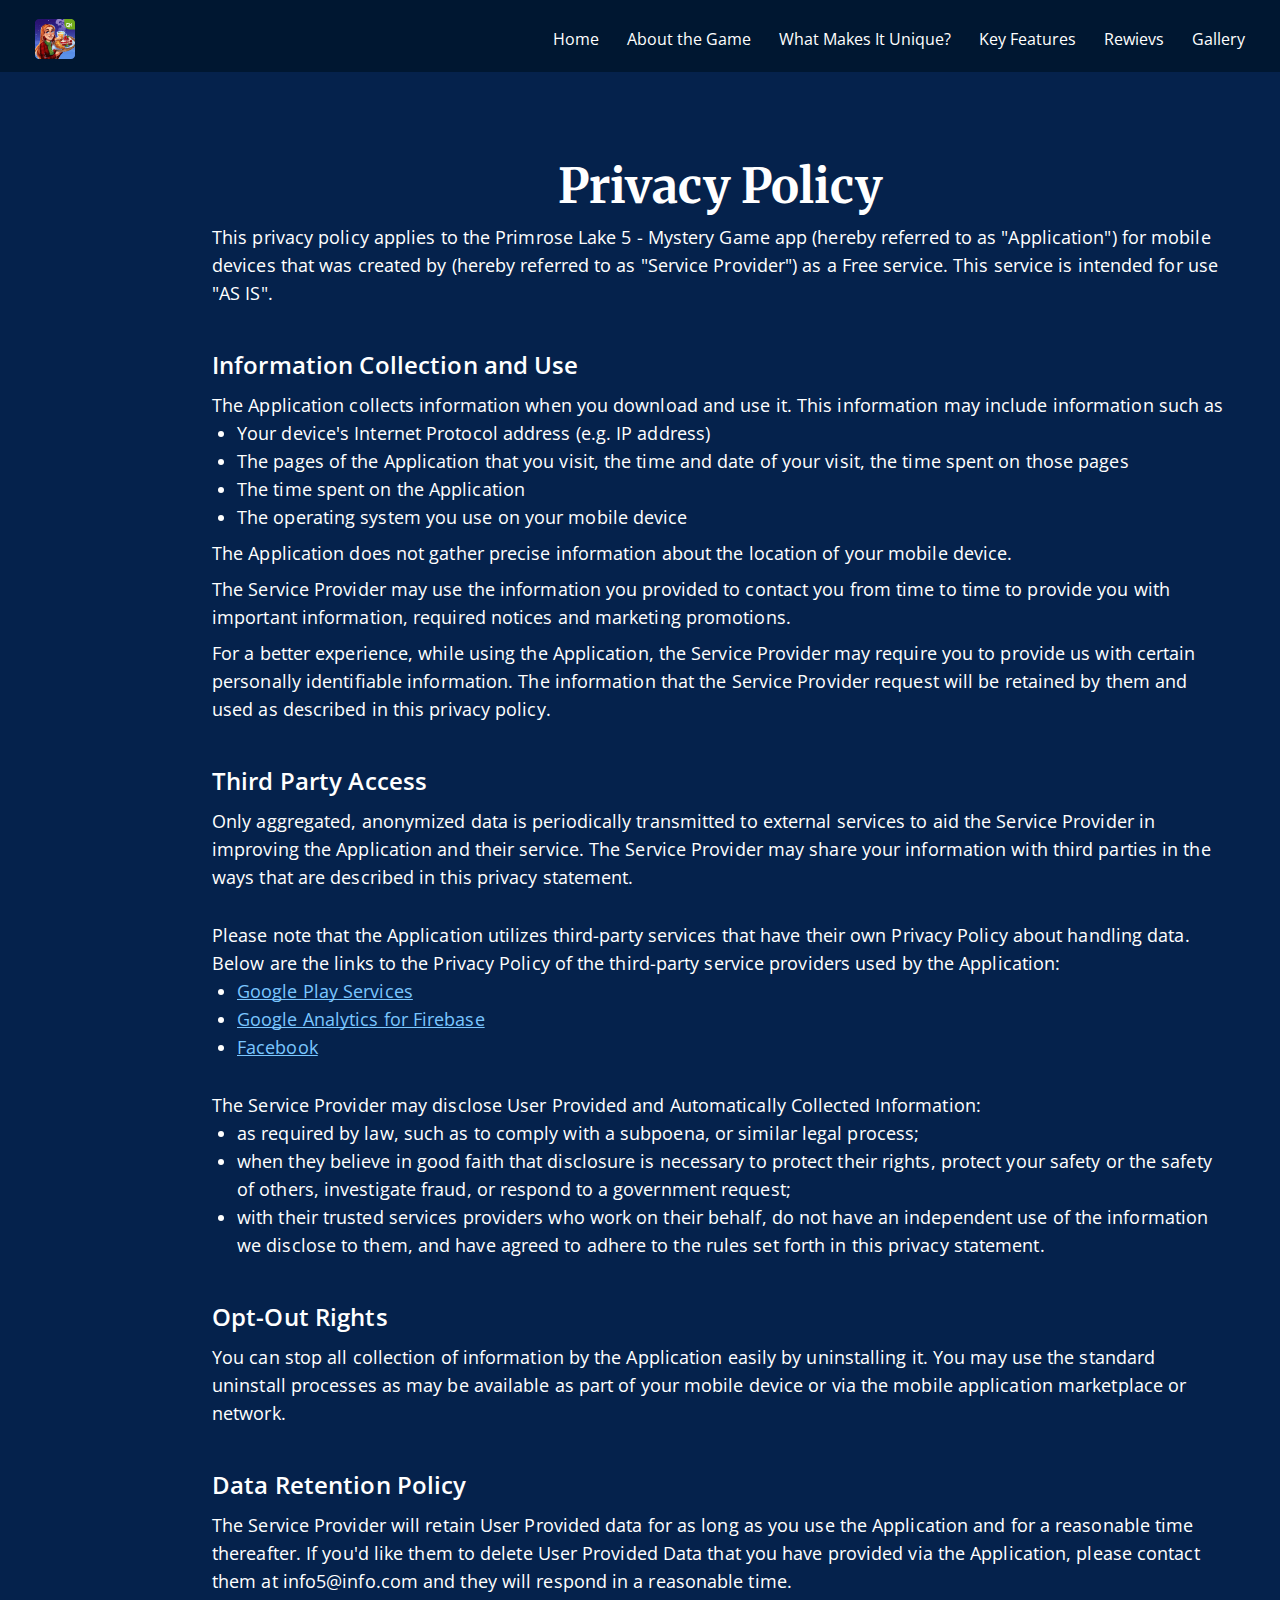
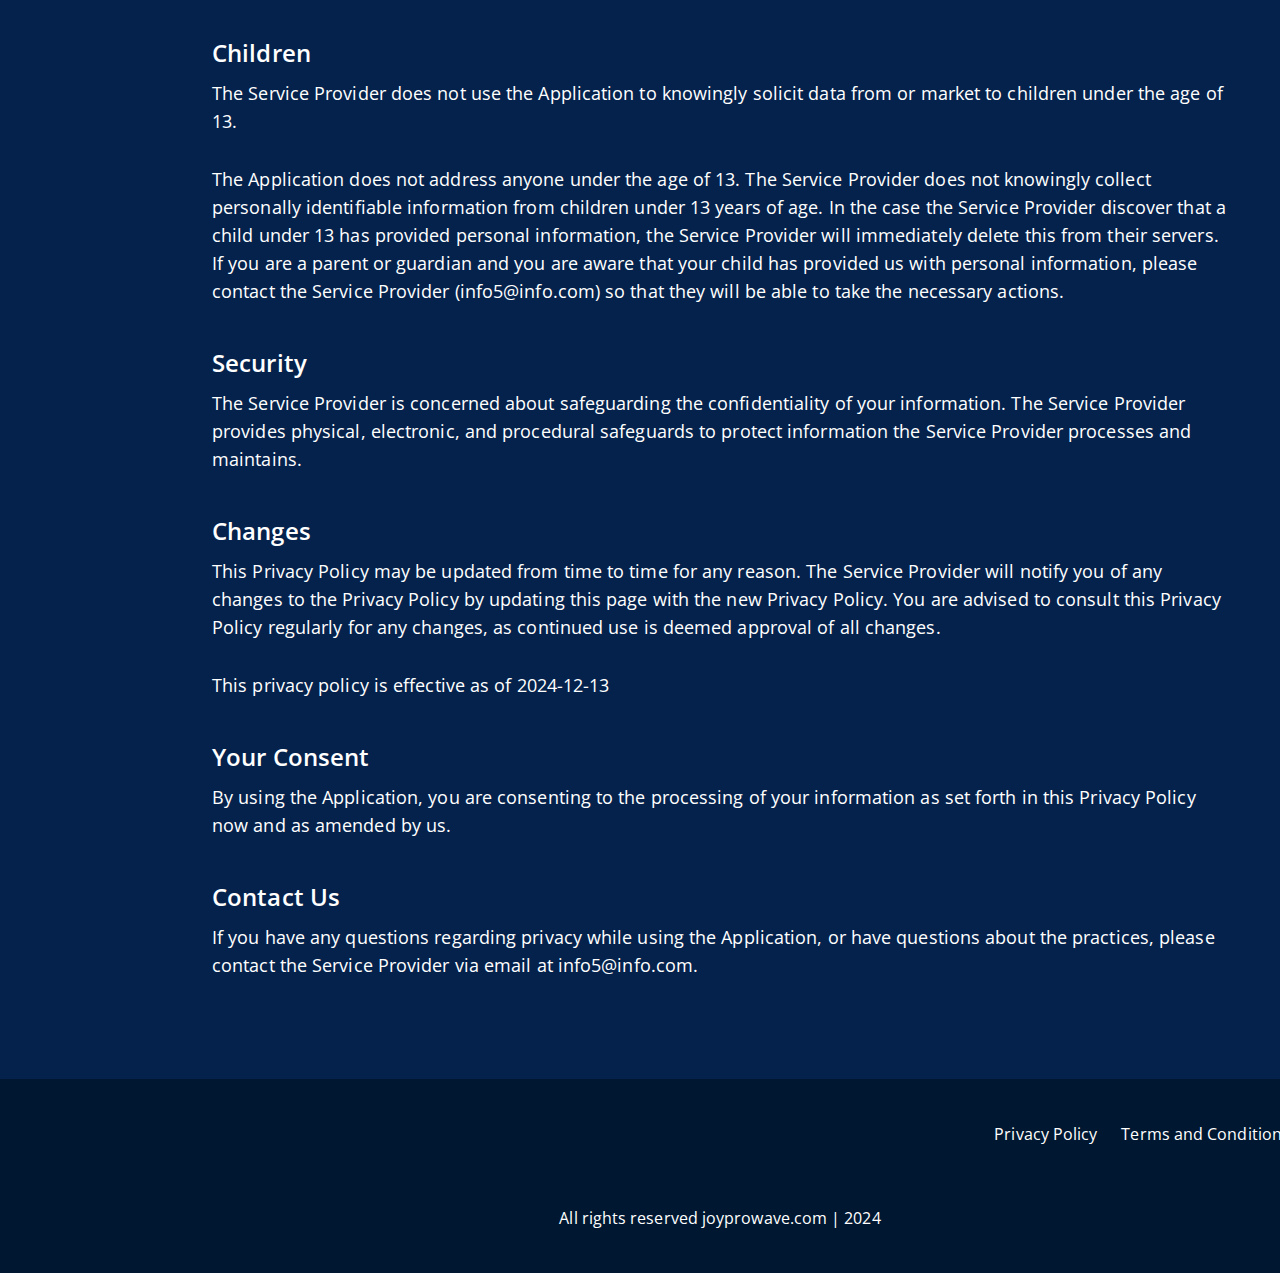
==== commit 39a973a5: "5" ====
--- a/policy.html
+++ b/policy.html
@@ -21,7 +21,7 @@
               ><img
                 href="/"
                 class="header-title navigation-img"
-                src="/img/header/512x512 (1).png"
+                src="/image/header/Logo.png"
                 alt=""
             /></a>
           </li>
